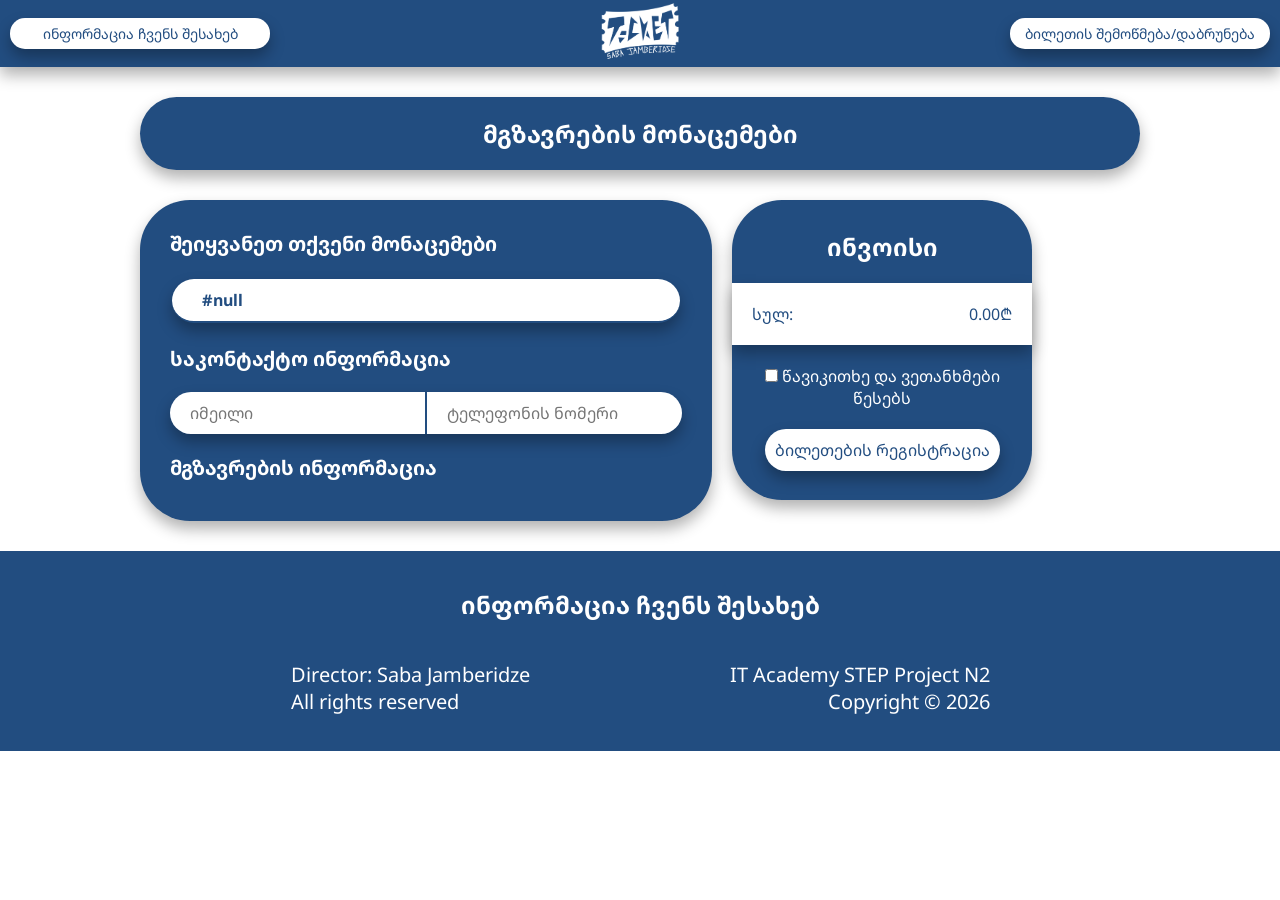
==== passenger-data.html @ 55eda891 "first commit" ====
<!DOCTYPE html>
<!-- passenger-data.html — მგზავრების მონაცემების გვერდი: სახელი, გვარი, პირადი ნომერი, ადგილის არჩევა; payload ინახება localStorage-ში payment-ისთვის -->
<html lang="en">
<head>
    <meta charset="UTF-8">
    <meta name="viewport" content="width=device-width, initial-scale=1.0">
    <title>go</title>
    <link rel="stylesheet" href="https://cdnjs.cloudflare.com/ajax/libs/font-awesome/7.0.1/css/all.min.css">
    <link rel="stylesheet" href="./css/style-for-all.css">
    <link rel="stylesheet" href="./css/passenger-data.css">
</head>
<body>
    <nav class="shadow">
        <a href="#footer" class="nav-link shadow">ინფორმაცია ჩვენს შესახებ</a>
        <a href="./index.html" class="logo"><img src="./PNG-SVG/TICKET2.svg" alt=""></a>
        <a href="./ticket-check.html" class="nav-link shadow">ბილეთის შემოწმება/დაბრუნება</a>

        <div class="burger">
            <span id="burgerIco"><i class="fa-solid fa-bars"></i></span>
            <div id="burgerNav" class="burger-cont">
                <span id="burgerIcoX"><i class="fa-solid fa-x"></i></span>
                <div>
                    <a class="burger-a shadow" href="./index.html" class="logo"><img src="./PNG-SVG/TICKET.svg" alt=""></a>
                    <a id="closeNav" class="burger-a shadow" href="#footer">ინფორმაცია ჩვენს შესახებ</a>
                    <a class="burger-a shadow" href="./ticket-check.html">ბილეთის შემოწმება/დაბრუნება</a> 
                </div>
                <div class="ear"></div>
            </div>
        </div>

    </nav>
    <div class="nav-cont"></div>

    <main>
        <!-- first-section — სათაური -->
        <section class="first-section shadow">
            <h1>მგზავრების მონაცემები</h1>
        </section>
        <!-- form — მთავარი ფორმა; main-info — მატარებლის დეტალები, საკონტაქტო ინფო, მგზავრები -->
        <form class="second-section" id="form">
            <div class="main-info shadow">
                <h2>შეიყვანეთ თქვენი მონაცემები</h2>
                <table>
                    <tr class="tr-by-java shadow">
                        <th class="th1">
                            <span id="trainNumber" class="border-none"></span>
                            <span id="trainName" class="border-none"></span>
                        </th>
                        <th class="th2">
                            <span id="trainDeparture"></span>
                            <span id="from"></span>
                        </th>
                        <th class="th3">
                            <span id="trainArrive"></span>
                            <span id="to"></span>
                        </th>
                        <th class="th4"><button></button></th>
                    </tr>
                </table>
                <h2>საკონტაქტო ინფორმაცია</h2>
                <div class="contact-info shadow">
                    <input type="email" name="email" id="email" placeholder="იმეილი" required>
                    <input type="number" name="phoneNumber" id="phoneNumber" placeholder="ტელეფონის ნომერი" required>
                </div>
                <h2>მგზავრების ინფორმაცია</h2>
                <!-- peopleDiv — JS (humans()) დინამიურად ამატებს მგზავრების ფორმებს -->
                <div class="people" id="peopleDiv">
                </div>
            </div>
            <div class="pey shadow">
                <h2>ინვოისი</h2>
                <div class="info shadow">
                    <span>სულ:</span>
                    <input id="totalPrice" class="pay-total" type="text" value="0.00₾" readonly required>
                </div>
                <div class="agree">
                    <span><input class="pointer" type="checkbox" required></i> <span>წავიკითხე და ვეთანხმები წესებს</span></span>
                </div>
                <button class="shadow pointer">ბილეთების რეგისტრაცია</button>
            </div>
        </form>
    </main>

    <!-- choseAseet — მოდალური ფანჯარა ადგილის არჩევისთვის; exit1, exit2 — დახურვის ზონები -->
    <div class="Choose-a-seat" id="choseAseet">
            <div class="beckgroubd"  id="exit2"></div>
            <div class="mein-information-div">
                <!-- train-vagons — ვაგონის კლასების არჩევა (I კლასი, II კლასი, ბიზნესი) -->
                <div class="train-vagons">
                    <span class="x" id="exit1"><i class="fa-solid fa-x"></i></span>
                    <div class="train">
                        <div id="fearstClas">
                            <img src="./PNG-SVG/train front 1.png" alt="">
                            <span>I კლასი</span>
                        </div>
                        <div id="secondClas">
                            <img src="./PNG-SVG/train midle.png" alt="">
                            <span>II კლასი</span>
                        </div>
                        <div id="biznes">
                            <img src="./PNG-SVG/train front 2.png" alt="">
                            <span>ბიზნესი</span>
                        </div>
                    </div>
                </div>
                <!-- seats-div — ადგილების grid (4x10: A,B,C,D x 1-10); h1 — ინსტრუქცია -->
                <div class="seats-div">
                    <h2 id="h1">გთხოვთ აირჩიოთ ვაგონი</h2>
                    <div class="seats" id="seats">
                        <div class="seats-cont l1">
                            <span class="toilet">Toilet</span>
                            <div class="lines">
                                <div class="line-1">
                                    <span class="pointer" id="seat1A" >1A</span>
                                    <span class="pointer" id="seat2A" >2A</span>
                                    <span class="pointer" id="seat3A" >3A</span>
                                    <span class="pointer" id="seat4A" >4A</span>
                                    <span class="pointer" id="seat5A" >5A</span>
                                    <span class="pointer" id="seat6A" >6A</span>
                                    <span class="pointer" id="seat7A" >7A</span>
                                    <span class="pointer" id="seat8A" >8A</span>
                                    <span class="pointer" id="seat9A" >9A</span>
                                    <span class="pointer" id="seat10A" >10A</span>
                                </div>
                                <div class="line-2">
                                    <span class="pointer" id="seat1B" >1B</span>
                                    <span class="pointer" id="seat2B" >2B</span>
                                    <span class="pointer" id="seat3B" >3B</span>
                                    <span class="pointer" id="seat4B" >4B</span>
                                    <span class="pointer" id="seat5B" >5B</span>
                                    <span class="pointer" id="seat6B" >6B</span>
                                    <span class="pointer" id="seat7B" >7B</span>
                                    <span class="pointer" id="seat8B" >8B</span>
                                    <span class="pointer" id="seat9B" >9B</span>
                                    <span class="pointer" id="seat10B" >10B</span>
                                </div>
                            </div>
                            <span class="toilet"></span>
                        </div>
                        <div class="seats-cont l2">
                            <span class="toilet"></span>
                            <div class="lines">
                                <div class="line-1">
                                    <span class="pointer" id="seat1C" >1C</span>
                                    <span class="pointer" id="seat2C" >2C</span>
                                    <span class="pointer" id="seat3C" >3C</span>
                                    <span class="pointer" id="seat4C" >4C</span>
                                    <span class="pointer" id="seat5C" >5C</span>
                                    <span class="pointer" id="seat6C" >6C</span>
                                    <span class="pointer" id="seat7C" >7C</span>
                                    <span class="pointer" id="seat8C" >8C</span>
                                    <span class="pointer" id="seat9C" >9C</span>
                                    <span class="pointer" id="seat10C" >10C</span>
                                </div>
                                <div class="line-2">
                                    <span class="pointer" id="seat1D" >1D</span>
                                    <span class="pointer" id="seat2D" >2D</span>
                                    <span class="pointer" id="seat3D" >3D</span>
                                    <span class="pointer" id="seat4D" >4D</span>
                                    <span class="pointer" id="seat5D" >5D</span>
                                    <span class="pointer" id="seat6D" >6D</span>
                                    <span class="pointer" id="seat7D" >7D</span>
                                    <span class="pointer" id="seat8D" >8D</span>
                                    <span class="pointer" id="seat9D" >9D</span>
                                    <span class="pointer" id="seat10D" >10D</span>
                                </div>

                            </div>
                            <span class="toilet">Toilet</span>
                        </div>
                    </div>
                </div>
            </div>
        </div>

    <footer id="footer">
        <h2>ინფორმაცია ჩვენს შესახებ</h1>
        <div class="footer-cont">
            <div>
                <p>Director: Saba Jamberidze</p>
                <p>All rights reserved</p>
            </div>
            <div>
                <p class="footer-p-2">IT Academy STEP Project N2</p>
                <p class="footer-p-2">Copyright © 2026</p>
            </div>
        </div>
    </footer>

    <script src="./js/script-nav.js"></script>
    <script src="./js/passenger-data.js"></script>
</body>
</html>
---- css/style-for-all.css ----
@font-face {
  font-family: geo;
  src: url(./fonts/NotoSansGeorgian-VariableFont_wdth\,wght.ttf);
}
* {
  margin: 0;
  padding: 0;
  box-sizing: border-box;
  font-family: geo;
}

html {
  scroll-behavior: smooth;
}

nav {
  background-color: #224d80;
  display: flex;
  align-items: center;
  justify-content: space-between;
  position: fixed;
  z-index: 100;
}
nav img {
  width: 80px;
}
nav .nav-link {
  color: #224d80;
  background-color: white;
  padding: 6px 10px;
  margin: 10px;
  border-radius: 15px;
  text-decoration: none;
  font-size: 14px;
  width: 260px;
  text-align: center;
}
nav span, nav .burger {
  display: none;
}

.nav-cont, nav {
  width: 100%;
  height: 67px;
}

footer {
  width: 100%;
  height: 200px;
  padding: 20px;
  width: 100%;
  background-color: #224d80;
  color: white;
  display: flex;
  flex-direction: column;
  justify-content: center;
  gap: 20px;
}
footer h2 {
  text-align: center;
  margin-bottom: 20px;
}
footer .footer-cont {
  display: flex;
  justify-content: center;
  gap: 200px;
}
footer .footer-cont p {
  font-size: 20px;
}
footer .footer-cont .footer-p-2 {
  text-align: right;
}

.shadow {
  box-shadow: 0px 8px 15px rgba(0, 0, 0, 0.304);
}

.pointer {
  cursor: pointer;
}

main, .burger-cont {
  opacity: 0;
  animation: fadeInGlobal 0.5s ease forwards;
}

@keyframes fadeInGlobal {
  from {
    opacity: 0;
  }
  to {
    opacity: 1;
  }
}
.slide {
  transform-origin: top;
  transform: scaleY(0);
  animation: growDown 0.4s ease forwards;
}

@keyframes growDown {
  from {
    transform: scaleY(0);
  }
  to {
    transform: scaleY(1);
  }
}
main {
  padding: 0 10px;
}

input[type=number]::-webkit-inner-spin-button {
  -webkit-appearance: none;
}

input:focus {
  outline: none;
}

@media (max-width: 767px) {
  nav .nav-link, nav .nav-link {
    display: none;
  }
  nav {
    width: 100%;
    padding: 10px 25px;
    height: auto;
  }
  nav span {
    display: block;
    color: white;
    font-size: 25px;
  }
  nav img {
    width: 80px;
  }
  nav .burger {
    display: block;
    color: white;
  }
  nav .burger .burger-cont {
    display: none;
    justify-content: space-between;
    justify-content: center;
    flex-direction: column;
    position: fixed;
    top: 0;
    left: 0;
    width: 100%;
    height: 100vh;
    background-color: rgba(34, 76, 128, 0.9254901961);
  }
  nav .burger .burger-cont span {
    height: 81.38px;
    width: 100%;
    text-align: right;
    padding: 10px 25px;
    display: flex;
    align-items: center;
    justify-content: flex-end;
    background-color: #fff;
    color: #224d80;
  }
  nav .burger .burger-cont div {
    display: flex;
    flex-direction: column;
    align-items: center;
    justify-content: center;
    height: 80%;
    gap: 30px;
  }
  nav .burger .burger-cont div a {
    color: #224d80;
    background-color: white;
    padding: 15px 20px;
    border-radius: 50px;
    text-decoration: none;
    font-size: 16px;
  }
  nav .burger .burger-cont .ear {
    height: 81.38px;
    background-color: #fff;
  }
  .nav-cont {
    height: 81.38px;
  }
  footer {
    height: 100%;
  }
  footer h2 {
    font-size: 30px;
    margin-top: 20px;
  }
  footer .footer-cont {
    flex-direction: column;
    gap: 0;
  }
  footer .footer-cont p, footer .footer-cont .footer-p-2 {
    text-align: center;
    margin: 20px;
    font-size: 25px;
  }
  main {
    padding: 0 10px;
  }
}/*# sourceMappingURL=style-for-all.css.map */
---- css/passenger-data.css ----
main {
  display: flex;
  flex-direction: column;
  align-items: center;
}
main .first-section {
  margin: 30px 0 30px 0;
  width: 100%;
  max-width: 1000px;
  background-color: #224d80;
  width: 100%;
  max-width: 1000px;
  padding: 20px;
  border-radius: 50px;
}
main .first-section h1 {
  color: white;
  text-align: center;
}
main .second-section {
  width: 100%;
  max-width: 1000px;
  display: flex;
  gap: 20px;
  margin-bottom: 30px;
}
main .second-section .main-info {
  display: flex;
  flex-direction: column;
  gap: 10px;
  padding: 20px 30px;
  background-color: #224d80;
  border-radius: 50px;
}
main .second-section .main-info h2 {
  font-size: 20px;
  color: white;
  background: none;
  padding: 10px 0px;
  border-radius: 50px;
}
main .second-section .main-info table {
  width: 100%;
  text-align: left;
}
main .second-section .main-info table .tr-by-java {
  display: flex;
  justify-content: space-between;
  align-content: center;
  border-radius: 50px;
  background-color: white;
  color: #224d80;
  padding: 0 10px;
  border-bottom: 2px solid #224d80;
}
main .second-section .main-info table .tr-by-java th {
  display: flex;
  flex-direction: column;
  justify-content: center;
  align-content: center;
  padding: 10px;
  width: 100%;
}
main .second-section .main-info table .tr-by-java th span {
  display: block;
  border-left: 2px solid #224d80;
  padding-left: 10px;
}
main .second-section .main-info table .tr-by-java th .border-none {
  border: none;
}
main .second-section .main-info table .tr-by-java .th4 {
  display: none;
}
main .second-section .main-info .contact-info {
  display: flex;
  gap: 2px;
  border-radius: 50px;
  overflow: hidden;
}
main .second-section .main-info .contact-info input {
  border: none;
  width: 100%;
  font-size: 16px;
  padding: 10px 20px;
}
main .second-section .main-info .people h3 {
  color: white;
  padding: 10px;
  border-top: 2px dashed white;
  margin-top: 20px;
}
main .second-section .main-info .people .person-id-cont {
  color: #224d80;
  width: 100%;
}
main .second-section .main-info .people .person-id-cont div {
  border-radius: 50px;
  overflow: hidden;
  border: none;
  display: flex;
  justify-content: space-between;
  width: 100%;
  border-radius: 50px;
  margin-bottom: 10px;
}
main .second-section .main-info .people .person-id-cont div .span-cont {
  padding: 10px;
}
main .second-section .main-info .people .person-id-cont div .span-in-span {
  margin: 5px;
  background: #224d80;
  color: white;
  padding: 5px 20px;
  border-radius: 50px;
  text-align: center;
}
main .second-section .main-info .people .person-id-cont .second-div {
  background-color: white;
}
main .second-section .main-info .people .person-id-cont input {
  width: 100%;
  font-size: 16px;
  padding: 10px 20px;
  border: none;
  border-left: 2px solid #224d80;
}
main .second-section .main-info .people .person-id-cont input[name=name] {
  border: none;
}
main .second-section .pey {
  width: 300px;
  height: 300px;
  background-color: #224d80;
  border-radius: 50px;
  display: flex;
  flex-direction: column;
  align-items: center;
  justify-content: center;
  gap: 20px;
  color: white;
}
main .second-section .pey h2 {
  text-align: center;
}
main .second-section .pey .info {
  padding: 20px;
  color: #224d80;
  background-color: white;
  width: 100%;
  display: flex;
  justify-content: space-between;
}
main .second-section .pey .info .pay-total {
  -webkit-appearance: none;
     -moz-appearance: none;
          appearance: none;
  border: none;
  background: transparent;
  color: inherit;
  font: inherit;
  padding: 0;
  margin: 0;
  width: auto;
  text-align: right;
  outline: none;
}
main .second-section .pey .agree {
  text-align: center;
  margin: 0 10px;
}
main .second-section .pey button {
  font-size: 16px;
  border-radius: 50px;
  background-color: white;
  border: none;
  color: #224d80;
  padding: 10px;
  margin: 0 10px;
}
.Choose-a-seat {
  display: none;
  z-index: 9999;
  position: fixed;
  top: 0px;
  left: 0px;
}
.Choose-a-seat .beckgroubd {
  background-color: rgba(0, 0, 0, 0.819);
  position: absolute;
  width: 100vw;
  height: 100vh;
}
.Choose-a-seat .mein-information-div {
  scale: 0.6;
  transform-origin: top left;
  position: absolute;
  width: 500px;
  background-color: white;
  color: #224d80;
  border-radius: 50px;
  padding: 20px;
  display: flex;
  flex-direction: column;
  justify-content: flex-start;
}
.Choose-a-seat .mein-information-div .train-vagons {
  flex-shrink: 0;
}
.Choose-a-seat .mein-information-div .train-vagons .x {
  display: flex;
  justify-content: end;
  margin: 0 10px 20px 0;
}
.Choose-a-seat .mein-information-div .train-vagons .train {
  display: flex;
  justify-content: center;
  gap: 5px;
}
.Choose-a-seat .mein-information-div .train-vagons .train div {
  height: 73px;
  display: flex;
  flex-direction: column;
  align-items: center;
  gap: 5px;
}
.Choose-a-seat .mein-information-div .train-vagons .train div img {
  width: 140px;
}
.Choose-a-seat .mein-information-div .train-vagons .train div span {
  display: none;
  padding: 5px 10px;
  background-color: #224d80;
  color: white;
  border-radius: 50px;
}
.Choose-a-seat .mein-information-div .train-vagons .train div:hover span {
  display: block;
}
.Choose-a-seat .mein-information-div .seats-div h2 {
  text-align: center;
}
.Choose-a-seat .mein-information-div .seats-div .seats {
  display: none;
  font-size: 20px;
  margin-top: 20px;
  justify-content: center;
  gap: 40px;
}
.Choose-a-seat .mein-information-div .seats-div .seats .seats-cont .toilet {
  display: block;
  background-color: #224d80;
  color: white;
  width: 150px;
  height: 37.2px;
  padding: 5px;
  text-align: center;
}
.Choose-a-seat .mein-information-div .seats-div .seats .seats-cont .lines {
  display: flex;
  justify-content: center;
  gap: 5px;
}
.Choose-a-seat .mein-information-div .seats-div .seats .seats-cont .lines .line-1, .Choose-a-seat .mein-information-div .seats-div .seats .seats-cont .lines .line-2 {
  display: flex;
  flex-direction: column;
  text-align: center;
}
.Choose-a-seat .mein-information-div .seats-div .seats .seats-cont .lines .line-1 span, .Choose-a-seat .mein-information-div .seats-div .seats .seats-cont .lines .line-2 span {
  background-color: #224d80;
  color: white;
  margin: 5px;
  width: 50px;
  padding: 5px;
  border-radius: 20px;
  border: 2px solid #224d80;
}
.Choose-a-seat .mein-information-div .seats-div .seats .seats-cont .lines .line-1 span:hover, .Choose-a-seat .mein-information-div .seats-div .seats .seats-cont .lines .line-2 span:hover {
  background-color: white;
  color: #224d80;
}
.Choose-a-seat .mein-information-div .seats-div .seats .l1 {
  border-left: 4px solid #224d80;
  border-radius: 20px 0px 0 20px;
  overflow: hidden;
}
.Choose-a-seat .mein-information-div .seats-div .seats .l2 {
  border-right: 4px solid #224d80;
  border-radius: 0px 20px 20px 0px;
  overflow: hidden;
}
.Choose-a-seat .mein-information-div {
  top: calc(50vh - 234.06px);
  left: calc(50vw - 150px);
}

@media (max-width: 767px) {
  main .first-section h1 {
    font-size: 20px;
  }
  main .second-section {
    flex-direction: column;
    align-items: center;
  }
  main .second-section .main-info table .tr-by-java {
    flex-direction: column;
  }
  main .second-section .main-info table .tr-by-java th span {
    border-left: none;
  }
  main .second-section .main-info .contact-info {
    overflow: visible;
    flex-direction: column;
    gap: 10px;
  }
  main .second-section .main-info .contact-info input {
    border-radius: 50px;
  }
  main .second-section .main-info .persons .person-id-cont div {
    overflow: visible;
    display: flex;
    flex-direction: column;
    align-items: center;
    gap: 5px;
    margin-bottom: 5px;
  }
  main .second-section .main-info .persons .person-id-cont div input {
    border-radius: 50px;
  }
  main .second-section .main-info .persons .person-id-cont .second-div {
    flex-direction: row;
  }
  main .second-section .main-info .persons .person-id-cont .span-cont {
    width: 100%;
  }
}/*# sourceMappingURL=passenger-data.css.map */
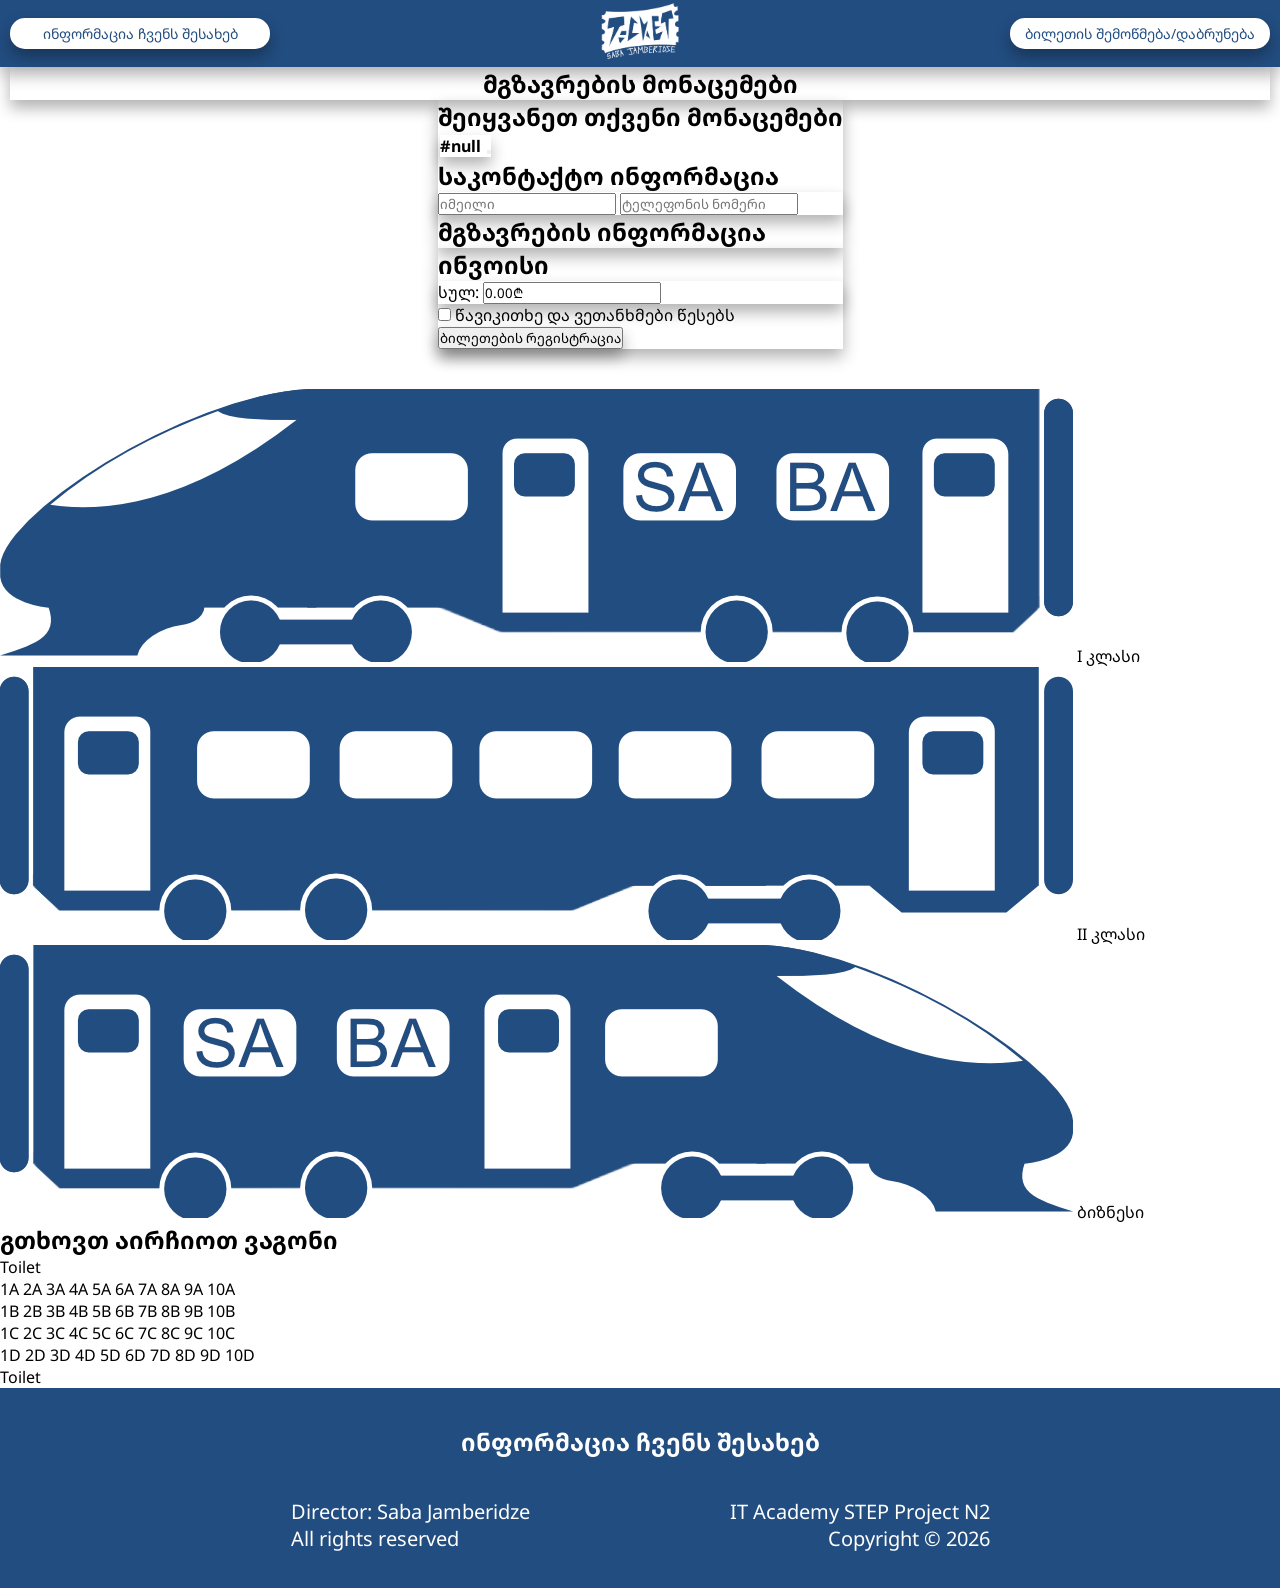
==== commit fef6f5ab: "title changes" ====
--- a/passenger-data.html
+++ b/passenger-data.html
@@ -1,13 +1,13 @@
 <!DOCTYPE html>
-<!-- passenger-data.html — მგზავრების მონაცემების გვერდი: სახელი, გვარი, პირადი ნომერი, ადგილის არჩევა; payload ინახება localStorage-ში payment-ისთვის -->
 <html lang="en">
 <head>
     <meta charset="UTF-8">
     <meta name="viewport" content="width=device-width, initial-scale=1.0">
-    <title>go</title>
+    <title>Saba's Railway</title>
+    <link rel="icon" tipe="svg" href="./PNG-SVG/TICKET2.svg">
     <link rel="stylesheet" href="https://cdnjs.cloudflare.com/ajax/libs/font-awesome/7.0.1/css/all.min.css">
     <link rel="stylesheet" href="./css/style-for-all.css">
-    <link rel="stylesheet" href="./css/passenger-data.css">
+    <link rel="stylesheet" href="./css/index.css">
 </head>
 <body>
     <nav class="shadow">
--- a/css/index.css
+++ b/css/index.css
@@ -0,0 +1,336 @@
+main {
+  display: flex;
+  align-items: center;
+  flex-direction: column;
+}
+main .first-section {
+  overflow: hidden;
+  width: 100%;
+  display: flex;
+  justify-content: center;
+}
+main .first-section .first-section-cont {
+  margin-top: 50px;
+  border-radius: 50px;
+  position: relative;
+  height: 465px;
+  width: 1000px;
+  overflow: hidden;
+}
+main .first-section .first-section-cont .title-h1 {
+  top: 40px;
+  display: flex;
+  flex-direction: column;
+  align-items: center;
+  width: 700px;
+  left: calc(50% - 350px);
+  position: absolute;
+  background-color: rgba(34, 77, 128, 0.8941176471);
+  color: white;
+  padding: 10px 20px;
+  border-radius: 50px;
+}
+main .first-section .first-section-cont .title-h1 h1 {
+  font-size: 25px;
+}
+main .first-section .first-section-cont .index-img {
+  overflow: hidden;
+  border-radius: 50px;
+  width: 100%;
+  height: 407.19px;
+  position: relative;
+}
+main .first-section .first-section-cont .index-img img {
+  top: -60px;
+  position: absolute;
+  width: 100%;
+  width: 1000px;
+  border-radius: 50px;
+}
+main .first-section .first-section-cont .index-img .color {
+  position: absolute;
+  width: 100%;
+  height: 100%;
+  background-color: #224d80;
+  opacity: 0.5;
+  top: -60px;
+  width: 1000px;
+  height: 467.19px;
+  border-radius: 50px;
+}
+main .first-section .first-section-cont .form-cont {
+  top: 280px;
+  width: 100%;
+  position: absolute;
+  display: flex;
+  flex-direction: column;
+  align-items: center;
+  padding: 0 20px;
+}
+main .first-section .first-section-cont .form-cont form {
+  background-color: white;
+  border-radius: 50px;
+  height: 100px;
+  width: 100%;
+  max-width: 950px;
+  padding: 20px;
+  display: flex;
+  align-items: center;
+  justify-content: space-between;
+  gap: 5px;
+}
+main .first-section .first-section-cont .form-cont form .from-to, main .first-section .first-section-cont .form-cont form .date, main .first-section .first-section-cont .form-cont form .number-of-passengers-div, main .first-section .first-section-cont .form-cont form button {
+  width: 100%;
+  max-width: 140px;
+  height: 50px;
+  border: none;
+  background-color: #224d80;
+  color: white;
+  border-radius: 50px;
+}
+main .first-section .first-section-cont .form-cont form .from-to input, main .first-section .first-section-cont .form-cont form .date input, main .first-section .first-section-cont .form-cont form .number-of-passengers-div input, main .first-section .first-section-cont .form-cont form button input {
+  padding: 5px;
+  border: none;
+  background: none;
+  color: white;
+}
+main .first-section .first-section-cont .form-cont form .from-to {
+  position: relative;
+}
+main .first-section .first-section-cont .form-cont form .from-to .from-to-cont {
+  position: absolute;
+  width: 100%;
+  padding: 5px;
+  top: 6px;
+  display: flex;
+  flex-direction: column;
+  align-items: center;
+  justify-content: space-between;
+  gap: 20px;
+}
+main .first-section .first-section-cont .form-cont form .from-to .from-to-cont .from-to-1 {
+  padding: 0 10px;
+}
+main .first-section .first-section-cont .form-cont form .from-to .from-to-cont .from-to-1 span {
+  font-size: 15px;
+  -webkit-user-select: none;
+     -moz-user-select: none;
+          user-select: none;
+}
+main .first-section .first-section-cont .form-cont form .from-to .from-to-cont .from-to-1 input {
+  width: 73%;
+  max-width: 150px;
+}
+main .first-section .first-section-cont .form-cont form .from-to .from-to-cont .from-to-1 input:focus {
+  outline: none;
+}
+main .first-section .first-section-cont .form-cont form .from-to .from-to-cont .from-to-2 {
+  display: none;
+  background-color: #224d80;
+  color: white;
+  flex-direction: column;
+  align-items: center;
+  justify-content: space-between;
+  gap: 5px;
+  border-radius: 16px;
+  padding: 10px;
+  width: 120px;
+}
+main .first-section .first-section-cont .form-cont form .from-to .from-to-cont .from-to-2 .from-to-x {
+  display: none;
+}
+main .first-section .first-section-cont .form-cont form .date {
+  padding: 0 15px;
+}
+main .first-section .first-section-cont .form-cont form .number-of-passengers-div {
+  display: flex;
+  align-items: center;
+  justify-content: space-between;
+  padding: 0 20px;
+}
+main .first-section .first-section-cont .form-cont form .number-of-passengers-div span {
+  font-size: 15px;
+  cursor: pointer;
+  -webkit-user-select: none;
+     -moz-user-select: none;
+          user-select: none;
+}
+main .first-section .first-section-cont .form-cont form .number-of-passengers-div input {
+  width: 100%;
+  max-width: 50px;
+  text-align: center;
+  border: none;
+}
+main .second-section {
+  margin-bottom: 40px;
+}
+main .second-section .second-section-cont {
+  width: 100%;
+  max-width: 1000px;
+  background-color: #224d80;
+  border-radius: 50px;
+  color: white;
+  padding: 40px;
+  text-align: center;
+}
+main .second-section .second-section-cont h2 {
+  margin-bottom: 20px;
+}
+main .second-section .second-section-cont .info {
+  display: flex;
+  justify-content: center;
+  gap: 120px;
+}
+main .second-section .second-section-cont .info img {
+  width: 100%;
+  max-width: 300px;
+}
+main .second-section .second-section-cont .info .info-text {
+  width: 100%;
+  max-width: 500px;
+}
+main .second-section .second-section-cont .info .info-text .p1 {
+  margin: 20px 0;
+  color: #224d80;
+  background-color: white;
+  border-radius: 50px;
+  padding: 15px;
+}
+main .second-section .second-section-cont .info .info-text .info-text-2 {
+  display: flex;
+  justify-content: center;
+  gap: 10px;
+}
+main .second-section .second-section-cont .info .info-text .info-text-2 .cont span {
+  display: flex;
+  align-items: center;
+  gap: 10px;
+}
+main .second-section .second-section-cont .info .info-text .info-text-2 .cont span i {
+  font-size: 20px;
+}
+main .second-section .second-section-cont .info .info-text .info-text-2 .cont span p {
+  width: 100%;
+  max-width: 150px;
+  text-align: left;
+}
+main .second-section .second-section-cont .info .info-text .info-text-2 .cont .span-borom-m {
+  margin-bottom: 20px;
+}
+
+@media (max-width: 767px) {
+  main .first-section {
+    overflow: visible;
+  }
+  main .first-section .first-section-cont {
+    height: 790px;
+    width: 100%;
+    margin: 28px 0;
+  }
+  main .first-section .first-section-cont .title-h1 {
+    box-shadow: none;
+    display: flex;
+    gap: 20px;
+    background: none;
+    width: auto;
+    left: calc(50% - 150px);
+    padding: 0;
+    width: 300px;
+  }
+  main .first-section .first-section-cont .title-h1 h1 {
+    text-align: center;
+    font-size: 20px;
+  }
+  main .first-section .first-section-cont .index-img {
+    height: 240px;
+  }
+  main .first-section .first-section-cont .index-img .color {
+    opacity: 0.6;
+  }
+  main .first-section .first-section-cont .form-cont {
+    top: 270px;
+    padding: 0;
+  }
+  main .first-section .first-section-cont .form-cont form {
+    flex-direction: column;
+    height: auto;
+    padding: 50px;
+    background-color: #224d80;
+  }
+  main .first-section .first-section-cont .form-cont form .date {
+    padding: 0 20px;
+  }
+  main .first-section .first-section-cont .form-cont form .from-to, main .first-section .first-section-cont .form-cont form .date, main .first-section .first-section-cont .form-cont form .number-of-passengers-div, main .first-section .first-section-cont .form-cont form button {
+    width: 100%;
+    max-width: none;
+    margin: 10px 0;
+    height: 60px;
+    background-color: white;
+    color: #224d80;
+  }
+  main .first-section .first-section-cont .form-cont form .number-of-passengers-div input {
+    color: #224d80;
+  }
+  main .first-section .first-section-cont .form-cont form .from-to .from-to-cont {
+    top: 10px;
+  }
+  main .first-section .first-section-cont .form-cont form .from-to .from-to-cont .from-to-1 {
+    width: 100%;
+    display: flex;
+    align-items: center;
+    justify-content: space-between;
+    padding: 0 20px;
+  }
+  main .first-section .first-section-cont .form-cont form .from-to .from-to-cont .from-to-1 input {
+    text-align: right;
+    color: #224d80;
+  }
+  main .first-section .first-section-cont .form-cont form .from-to .from-to-cont .from-to-2 {
+    display: none;
+    position: fixed;
+    bottom: 0;
+    left: 0;
+    gap: 0;
+    padding: 0;
+    background-color: rgba(0, 0, 0, 0.721);
+    color: #224d80;
+    width: 100%;
+    border-radius: 0;
+    height: 100%;
+    justify-content: end;
+    font-size: 20px;
+  }
+  main .first-section .first-section-cont .form-cont form .from-to .from-to-cont .from-to-2 .from-to-x {
+    display: block;
+  }
+  main .first-section .first-section-cont .form-cont form .from-to .from-to-cont .from-to-2 span {
+    padding: 20px;
+    background-color: white;
+    width: 100%;
+    margin: 0;
+    text-align: center;
+  }
+  main .second-section {
+    margin-bottom: 28px;
+  }
+  main .second-section .second-section-cont {
+    width: calc(100vw - 20px);
+  }
+  main .second-section .second-section-cont .info img {
+    display: none;
+  }
+  main .second-section .second-section-cont .info .info-text .info-text-2 {
+    flex-direction: column;
+    gap: 0;
+  }
+  main .second-section .second-section-cont .info .info-text .info-text-2 .cont span {
+    margin: 20px 0;
+    justify-content: space-between;
+  }
+  main .second-section .second-section-cont .info .info-text .info-text-2 .cont span p {
+    text-align: end;
+  }
+  main .second-section .second-section-cont .info .info-text .info-text-2 .cont .span-borom-m {
+    margin-bottom: 0px;
+  }
+}/*# sourceMappingURL=index.css.map */
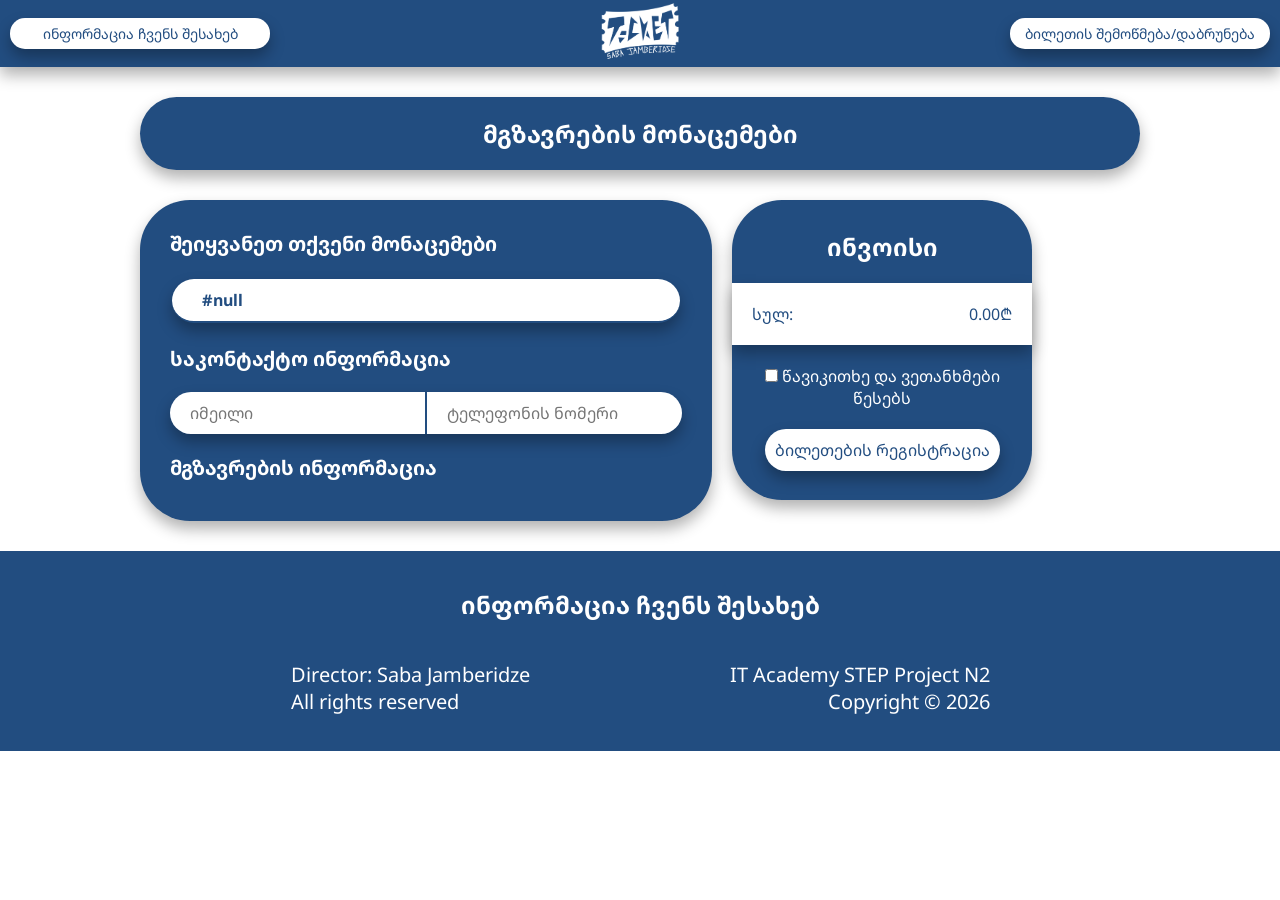
==== commit 6c621c79: "title bug changes" ====
--- a/passenger-data.html
+++ b/passenger-data.html
@@ -1,13 +1,13 @@
 <!DOCTYPE html>
+<!-- passenger-data.html — მგზავრების მონაცემების გვერდი: სახელი, გვარი, პირადი ნომერი, ადგილის არჩევა; payload ინახება localStorage-ში payment-ისთვის -->
 <html lang="en">
 <head>
     <meta charset="UTF-8">
     <meta name="viewport" content="width=device-width, initial-scale=1.0">
-    <title>Saba's Railway</title>
-    <link rel="icon" tipe="svg" href="./PNG-SVG/TICKET2.svg">
+    <title>go</title>
     <link rel="stylesheet" href="https://cdnjs.cloudflare.com/ajax/libs/font-awesome/7.0.1/css/all.min.css">
     <link rel="stylesheet" href="./css/style-for-all.css">
-    <link rel="stylesheet" href="./css/index.css">
+    <link rel="stylesheet" href="./css/passenger-data.css">
 </head>
 <body>
     <nav class="shadow">
--- a/css/passenger-data.css
+++ b/css/passenger-data.css
@@ -0,0 +1,336 @@
+main {
+  display: flex;
+  flex-direction: column;
+  align-items: center;
+}
+main .first-section {
+  margin: 30px 0 30px 0;
+  width: 100%;
+  max-width: 1000px;
+  background-color: #224d80;
+  width: 100%;
+  max-width: 1000px;
+  padding: 20px;
+  border-radius: 50px;
+}
+main .first-section h1 {
+  color: white;
+  text-align: center;
+}
+main .second-section {
+  width: 100%;
+  max-width: 1000px;
+  display: flex;
+  gap: 20px;
+  margin-bottom: 30px;
+}
+main .second-section .main-info {
+  display: flex;
+  flex-direction: column;
+  gap: 10px;
+  padding: 20px 30px;
+  background-color: #224d80;
+  border-radius: 50px;
+}
+main .second-section .main-info h2 {
+  font-size: 20px;
+  color: white;
+  background: none;
+  padding: 10px 0px;
+  border-radius: 50px;
+}
+main .second-section .main-info table {
+  width: 100%;
+  text-align: left;
+}
+main .second-section .main-info table .tr-by-java {
+  display: flex;
+  justify-content: space-between;
+  align-content: center;
+  border-radius: 50px;
+  background-color: white;
+  color: #224d80;
+  padding: 0 10px;
+  border-bottom: 2px solid #224d80;
+}
+main .second-section .main-info table .tr-by-java th {
+  display: flex;
+  flex-direction: column;
+  justify-content: center;
+  align-content: center;
+  padding: 10px;
+  width: 100%;
+}
+main .second-section .main-info table .tr-by-java th span {
+  display: block;
+  border-left: 2px solid #224d80;
+  padding-left: 10px;
+}
+main .second-section .main-info table .tr-by-java th .border-none {
+  border: none;
+}
+main .second-section .main-info table .tr-by-java .th4 {
+  display: none;
+}
+main .second-section .main-info .contact-info {
+  display: flex;
+  gap: 2px;
+  border-radius: 50px;
+  overflow: hidden;
+}
+main .second-section .main-info .contact-info input {
+  border: none;
+  width: 100%;
+  font-size: 16px;
+  padding: 10px 20px;
+}
+main .second-section .main-info .people h3 {
+  color: white;
+  padding: 10px;
+  border-top: 2px dashed white;
+  margin-top: 20px;
+}
+main .second-section .main-info .people .person-id-cont {
+  color: #224d80;
+  width: 100%;
+}
+main .second-section .main-info .people .person-id-cont div {
+  border-radius: 50px;
+  overflow: hidden;
+  border: none;
+  display: flex;
+  justify-content: space-between;
+  width: 100%;
+  border-radius: 50px;
+  margin-bottom: 10px;
+}
+main .second-section .main-info .people .person-id-cont div .span-cont {
+  padding: 10px;
+}
+main .second-section .main-info .people .person-id-cont div .span-in-span {
+  margin: 5px;
+  background: #224d80;
+  color: white;
+  padding: 5px 20px;
+  border-radius: 50px;
+  text-align: center;
+}
+main .second-section .main-info .people .person-id-cont .second-div {
+  background-color: white;
+}
+main .second-section .main-info .people .person-id-cont input {
+  width: 100%;
+  font-size: 16px;
+  padding: 10px 20px;
+  border: none;
+  border-left: 2px solid #224d80;
+}
+main .second-section .main-info .people .person-id-cont input[name=name] {
+  border: none;
+}
+main .second-section .pey {
+  width: 300px;
+  height: 300px;
+  background-color: #224d80;
+  border-radius: 50px;
+  display: flex;
+  flex-direction: column;
+  align-items: center;
+  justify-content: center;
+  gap: 20px;
+  color: white;
+}
+main .second-section .pey h2 {
+  text-align: center;
+}
+main .second-section .pey .info {
+  padding: 20px;
+  color: #224d80;
+  background-color: white;
+  width: 100%;
+  display: flex;
+  justify-content: space-between;
+}
+main .second-section .pey .info .pay-total {
+  -webkit-appearance: none;
+     -moz-appearance: none;
+          appearance: none;
+  border: none;
+  background: transparent;
+  color: inherit;
+  font: inherit;
+  padding: 0;
+  margin: 0;
+  width: auto;
+  text-align: right;
+  outline: none;
+}
+main .second-section .pey .agree {
+  text-align: center;
+  margin: 0 10px;
+}
+main .second-section .pey button {
+  font-size: 16px;
+  border-radius: 50px;
+  background-color: white;
+  border: none;
+  color: #224d80;
+  padding: 10px;
+  margin: 0 10px;
+}
+.Choose-a-seat {
+  display: none;
+  z-index: 9999;
+  position: fixed;
+  top: 0px;
+  left: 0px;
+}
+.Choose-a-seat .beckgroubd {
+  background-color: rgba(0, 0, 0, 0.819);
+  position: absolute;
+  width: 100vw;
+  height: 100vh;
+}
+.Choose-a-seat .mein-information-div {
+  scale: 0.6;
+  transform-origin: top left;
+  position: absolute;
+  width: 500px;
+  background-color: white;
+  color: #224d80;
+  border-radius: 50px;
+  padding: 20px;
+  display: flex;
+  flex-direction: column;
+  justify-content: flex-start;
+}
+.Choose-a-seat .mein-information-div .train-vagons {
+  flex-shrink: 0;
+}
+.Choose-a-seat .mein-information-div .train-vagons .x {
+  display: flex;
+  justify-content: end;
+  margin: 0 10px 20px 0;
+}
+.Choose-a-seat .mein-information-div .train-vagons .train {
+  display: flex;
+  justify-content: center;
+  gap: 5px;
+}
+.Choose-a-seat .mein-information-div .train-vagons .train div {
+  height: 73px;
+  display: flex;
+  flex-direction: column;
+  align-items: center;
+  gap: 5px;
+}
+.Choose-a-seat .mein-information-div .train-vagons .train div img {
+  width: 140px;
+}
+.Choose-a-seat .mein-information-div .train-vagons .train div span {
+  display: none;
+  padding: 5px 10px;
+  background-color: #224d80;
+  color: white;
+  border-radius: 50px;
+}
+.Choose-a-seat .mein-information-div .train-vagons .train div:hover span {
+  display: block;
+}
+.Choose-a-seat .mein-information-div .seats-div h2 {
+  text-align: center;
+}
+.Choose-a-seat .mein-information-div .seats-div .seats {
+  display: none;
+  font-size: 20px;
+  margin-top: 20px;
+  justify-content: center;
+  gap: 40px;
+}
+.Choose-a-seat .mein-information-div .seats-div .seats .seats-cont .toilet {
+  display: block;
+  background-color: #224d80;
+  color: white;
+  width: 150px;
+  height: 37.2px;
+  padding: 5px;
+  text-align: center;
+}
+.Choose-a-seat .mein-information-div .seats-div .seats .seats-cont .lines {
+  display: flex;
+  justify-content: center;
+  gap: 5px;
+}
+.Choose-a-seat .mein-information-div .seats-div .seats .seats-cont .lines .line-1, .Choose-a-seat .mein-information-div .seats-div .seats .seats-cont .lines .line-2 {
+  display: flex;
+  flex-direction: column;
+  text-align: center;
+}
+.Choose-a-seat .mein-information-div .seats-div .seats .seats-cont .lines .line-1 span, .Choose-a-seat .mein-information-div .seats-div .seats .seats-cont .lines .line-2 span {
+  background-color: #224d80;
+  color: white;
+  margin: 5px;
+  width: 50px;
+  padding: 5px;
+  border-radius: 20px;
+  border: 2px solid #224d80;
+}
+.Choose-a-seat .mein-information-div .seats-div .seats .seats-cont .lines .line-1 span:hover, .Choose-a-seat .mein-information-div .seats-div .seats .seats-cont .lines .line-2 span:hover {
+  background-color: white;
+  color: #224d80;
+}
+.Choose-a-seat .mein-information-div .seats-div .seats .l1 {
+  border-left: 4px solid #224d80;
+  border-radius: 20px 0px 0 20px;
+  overflow: hidden;
+}
+.Choose-a-seat .mein-information-div .seats-div .seats .l2 {
+  border-right: 4px solid #224d80;
+  border-radius: 0px 20px 20px 0px;
+  overflow: hidden;
+}
+.Choose-a-seat .mein-information-div {
+  top: calc(50vh - 234.06px);
+  left: calc(50vw - 150px);
+}
+
+@media (max-width: 767px) {
+  main .first-section h1 {
+    font-size: 20px;
+  }
+  main .second-section {
+    flex-direction: column;
+    align-items: center;
+  }
+  main .second-section .main-info table .tr-by-java {
+    flex-direction: column;
+  }
+  main .second-section .main-info table .tr-by-java th span {
+    border-left: none;
+  }
+  main .second-section .main-info .contact-info {
+    overflow: visible;
+    flex-direction: column;
+    gap: 10px;
+  }
+  main .second-section .main-info .contact-info input {
+    border-radius: 50px;
+  }
+  main .second-section .main-info .persons .person-id-cont div {
+    overflow: visible;
+    display: flex;
+    flex-direction: column;
+    align-items: center;
+    gap: 5px;
+    margin-bottom: 5px;
+  }
+  main .second-section .main-info .persons .person-id-cont div input {
+    border-radius: 50px;
+  }
+  main .second-section .main-info .persons .person-id-cont .second-div {
+    flex-direction: row;
+  }
+  main .second-section .main-info .persons .person-id-cont .span-cont {
+    width: 100%;
+  }
+}/*# sourceMappingURL=passenger-data.css.map */
